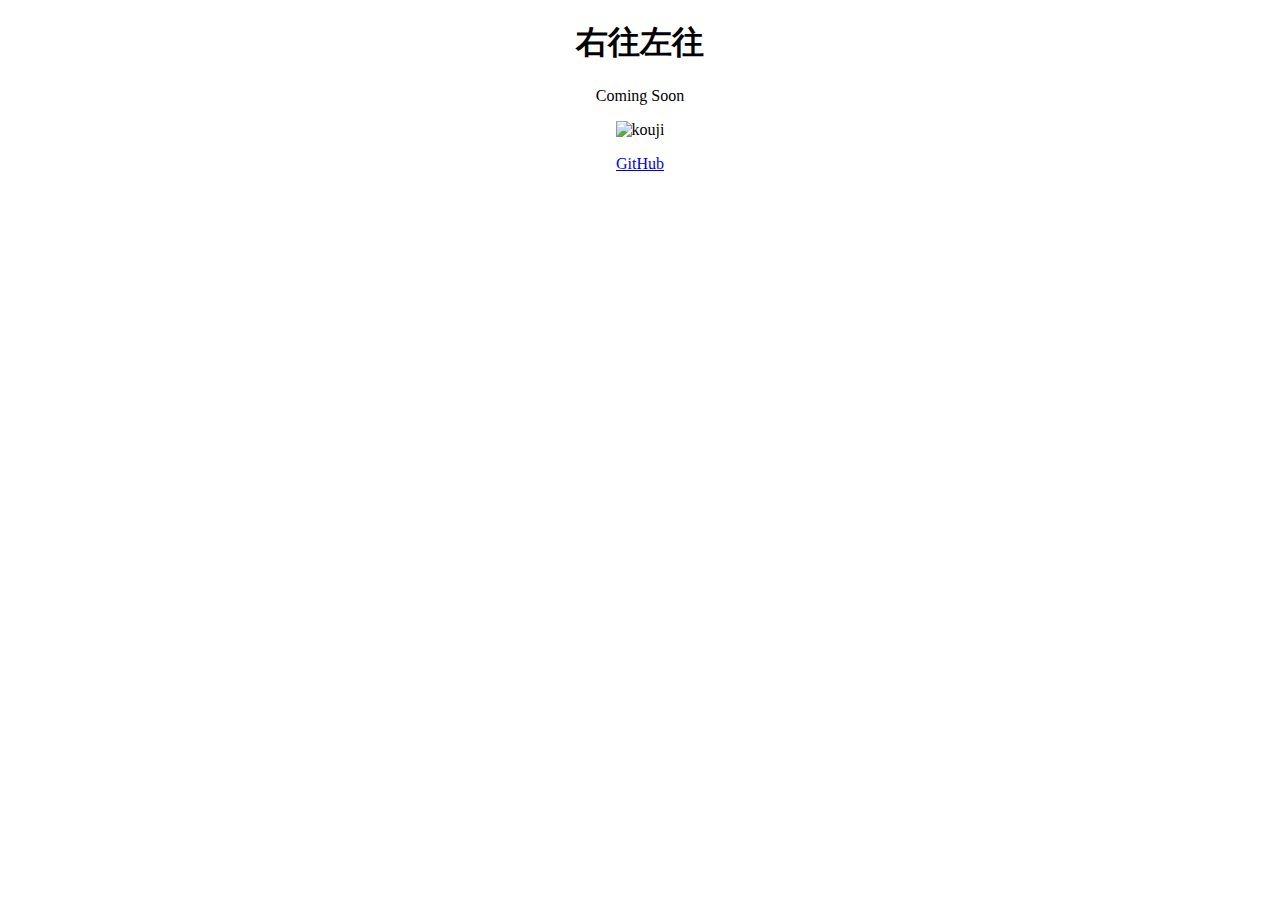
==== index.html @ 5b17a30b "Update index.html" ====
<!DOCTYPE HTML PUBLIC "-//W3C//DTD HTML 4.01//EN">
<html lang="ja">
<head>
<meta http-equiv="Content-Type" content="text/html; charset=UTF-8">
  <meta name="viewport" content="width=device-width,initial-scale=1.0">
  <meta name="theme-color" content="#ffa6fb">
<center>
<title>右往左往する</title>
</head>
<body>
<h1>右往左往</h1>
<p>Coming Soon
<p><img src="https://4.bp.blogspot.com/-rvtAxy-lIqQ/UgsvHLfNQpI/AAAAAAAAXPw/5Yj4KpNsq3A/s800/mark_koujichu.png" alt="kouji" width="300" height="300">
<p><a href="https://github.io">GitHub</a>
</center>
</body>
</html>
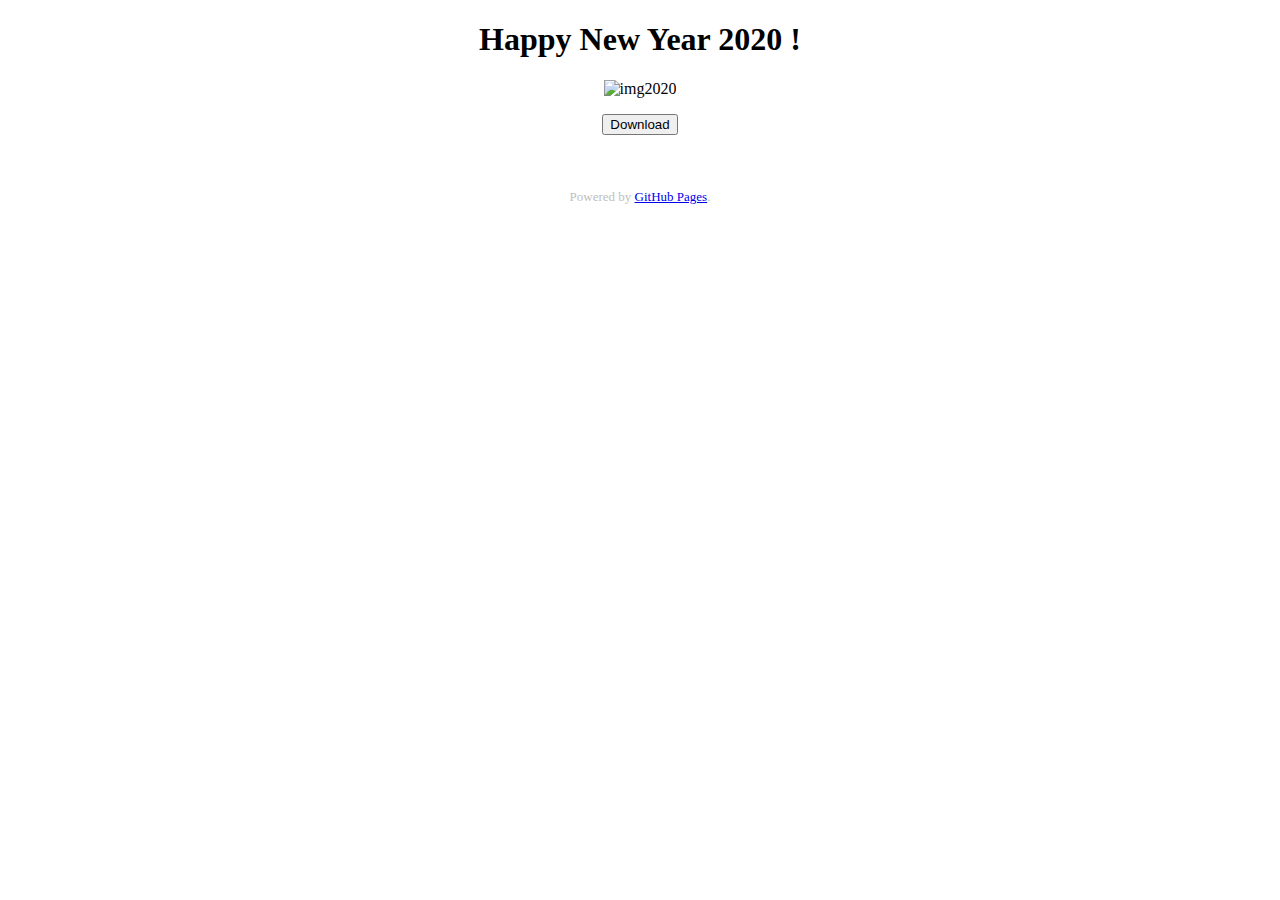
==== commit 136733a8: "Update index.html" ====
--- a/index.html
+++ b/index.html
@@ -1,17 +1,35 @@
 <!DOCTYPE HTML PUBLIC "-//W3C//DTD HTML 4.01//EN">
 <html lang="ja">
-<head>
-<meta http-equiv="Content-Type" content="text/html; charset=UTF-8">
+ <head>
+  <meta http-equiv="Content-Type" content="text/html; charset=UTF-8">
   <meta name="viewport" content="width=device-width,initial-scale=1.0">
   <meta name="theme-color" content="#ffa6fb">
+  <!-- Material Design Lite -->
+   <script src="https://code.getmdl.io/1.3.0/material.min.js"></script>
+   <link rel="stylesheet" href="https://code.getmdl.io/1.3.0/material.indigo-pink.min.css">
+  <!-- Material Design icon font -->
+   <link rel="stylesheet" href="https://fonts.googleapis.com/icon?family=Material+Icons">
+  <title>NEW YEAR 2020!</title>
+</head>
+<body oncontextmenu="return false;">
 <center>
-<title>右往左往する</title>
-</head>
-<body>
-<h1>右往左往</h1>
-<p>Coming Soon
-<p><img src="https://4.bp.blogspot.com/-rvtAxy-lIqQ/UgsvHLfNQpI/AAAAAAAAXPw/5Yj4KpNsq3A/s800/mark_koujichu.png" alt="kouji" width="300" height="300">
-<p><a href="https://github.io">GitHub</a>
+<h1>Happy New Year 2020 !</h1>
+<p>
+<p><img src="img.png" alt="img2020">
+<p>
+<p>
+   <!-- Raised button -->
+    <a href="2020_img.png" download="img_2020.png">
+    <button class="mdl-button mdl-js-button mdl-button--raised">
+      Download
+    </button>
+    </a>
+<br>
+<br>
+<br>
+<p><font size="2"><span style="color:#C0C0C0">Powered by <span style="color:#0000FF"><a href="https://github.io">GitHub Pages</a></span>.</span></font>
 </center>
 </body>
 </html>
+
+
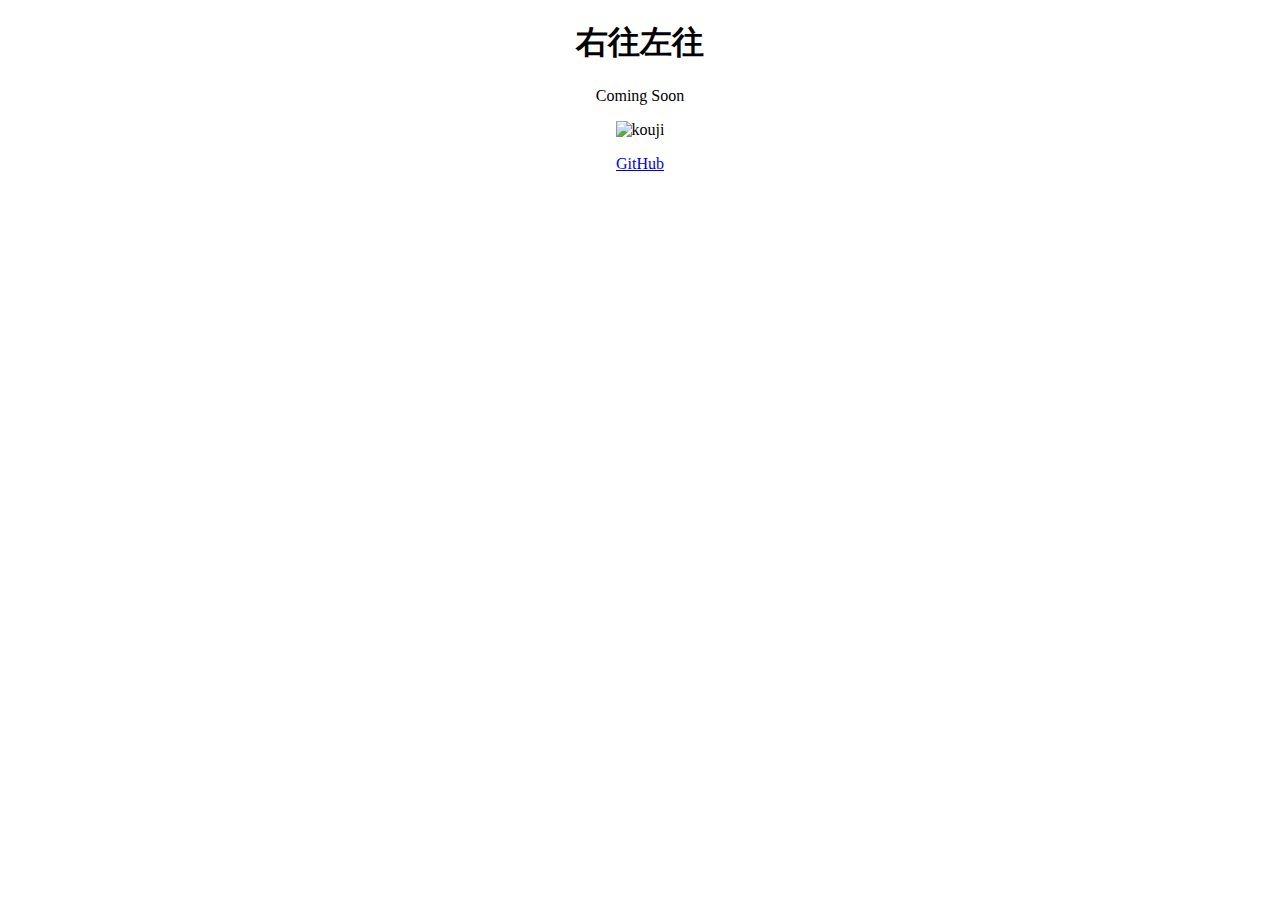
==== commit 1dc365e8: "Add files via upload" ====
--- a/index.html
+++ b/index.html
@@ -1,35 +1,17 @@
 <!DOCTYPE HTML PUBLIC "-//W3C//DTD HTML 4.01//EN">
 <html lang="ja">
- <head>
-  <meta http-equiv="Content-Type" content="text/html; charset=UTF-8">
+<head>
+<meta http-equiv="Content-Type" content="text/html; charset=UTF-8">
   <meta name="viewport" content="width=device-width,initial-scale=1.0">
   <meta name="theme-color" content="#ffa6fb">
-  <!-- Material Design Lite -->
-   <script src="https://code.getmdl.io/1.3.0/material.min.js"></script>
-   <link rel="stylesheet" href="https://code.getmdl.io/1.3.0/material.indigo-pink.min.css">
-  <!-- Material Design icon font -->
-   <link rel="stylesheet" href="https://fonts.googleapis.com/icon?family=Material+Icons">
-  <title>NEW YEAR 2020!</title>
+<center>
+<title>右往左往する</title>
 </head>
 <body oncontextmenu="return false;">
-<center>
-<h1>Happy New Year 2020 !</h1>
-<p>
-<p><img src="img.png" alt="img2020">
-<p>
-<p>
-   <!-- Raised button -->
-    <a href="2020_img.png" download="img_2020.png">
-    <button class="mdl-button mdl-js-button mdl-button--raised">
-      Download
-    </button>
-    </a>
-<br>
-<br>
-<br>
-<p><font size="2"><span style="color:#C0C0C0">Powered by <span style="color:#0000FF"><a href="https://github.io">GitHub Pages</a></span>.</span></font>
+<h1>右往左往</h1>
+<p>Coming Soon
+<p><img src="https://4.bp.blogspot.com/-rvtAxy-lIqQ/UgsvHLfNQpI/AAAAAAAAXPw/5Yj4KpNsq3A/s800/mark_koujichu.png" alt="kouji" width="300" height="300">
+<p><a href="https://github.io">GitHub</a>
 </center>
 </body>
 </html>
-
-
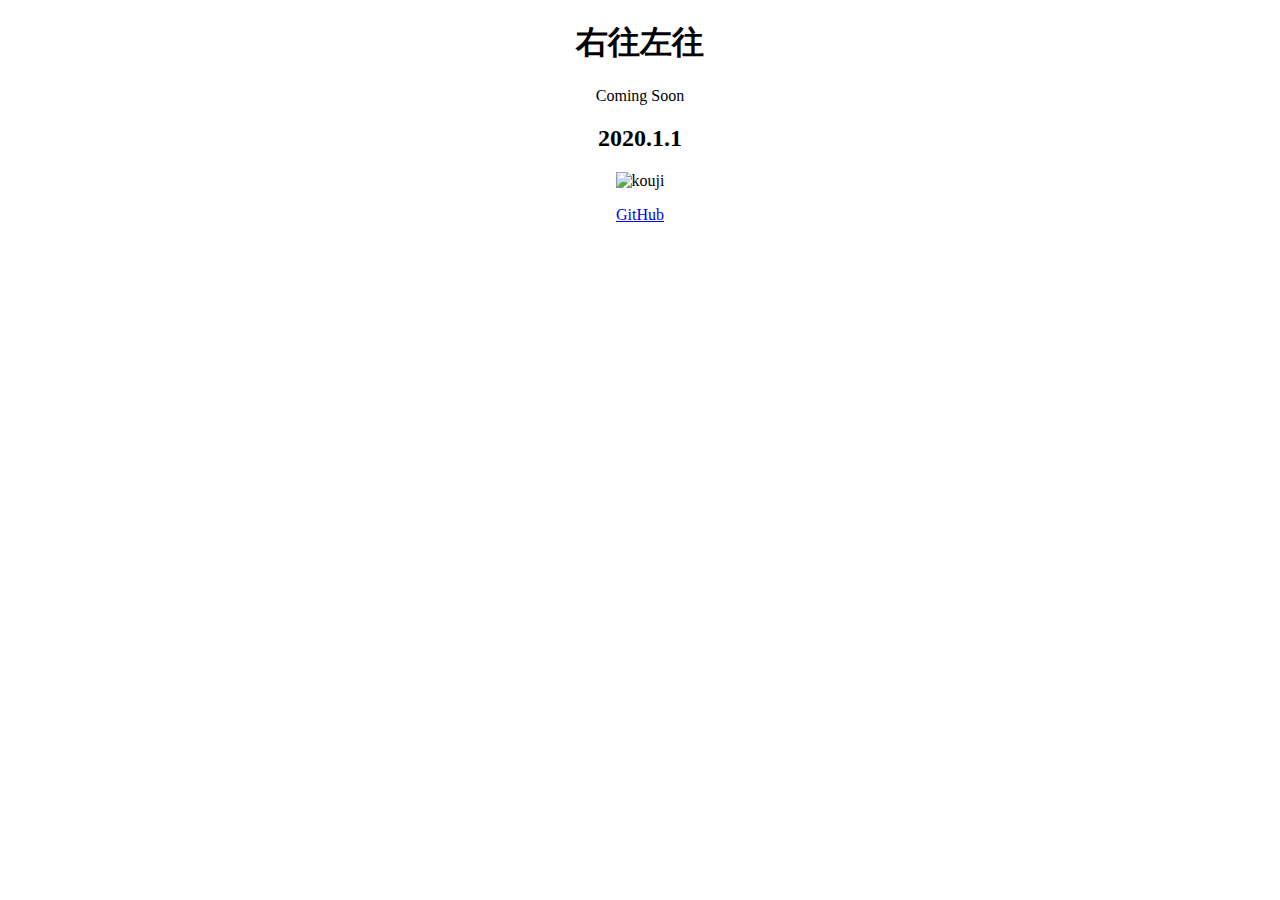
==== commit 22ce6d38: "homepage" ====
--- a/index.html
+++ b/index.html
@@ -6,12 +6,25 @@
   <meta name="theme-color" content="#ffa6fb">
 <center>
 <title>右往左往する</title>
+<link rel="stylesheet" href="common.css">
 </head>
 <body oncontextmenu="return false;">
 <h1>右往左往</h1>
 <p>Coming Soon
-<p><img src="https://4.bp.blogspot.com/-rvtAxy-lIqQ/UgsvHLfNQpI/AAAAAAAAXPw/5Yj4KpNsq3A/s800/mark_koujichu.png" alt="kouji" width="300" height="300">
+<h2>2020.1.1</h2>
+<p><div id="timer"></div>
+<p><img src="https://4.bp.blogspot.com/-PoHe6OMUdAo/VD3SUiir2oI/AAAAAAAAoSE/pcw9LrOUgYM/s800/ojigi_animal_kuma.png" alt="kouji" width="280" height="400">
+<br>
 <p><a href="https://github.io">GitHub</a>
 </center>
+<script type="text/javascript" src="jquery-1.10.2.min.js"></script>
+<script type="text/javascript" src="jquery.yycountdown.js"></script>
+<script type="text/javascript">
+	$("#timer").yycountdown({
+		endDateTime   : '2020/01/01 00:00:00'
+	});
+	
+	
+</script>
 </body>
 </html>
--- a/common.css
+++ b/common.css
@@ -0,0 +1,5 @@
+.yycountdown-box{
+  text-align:center;
+  margin:20px 0;
+  color:#000000;
+}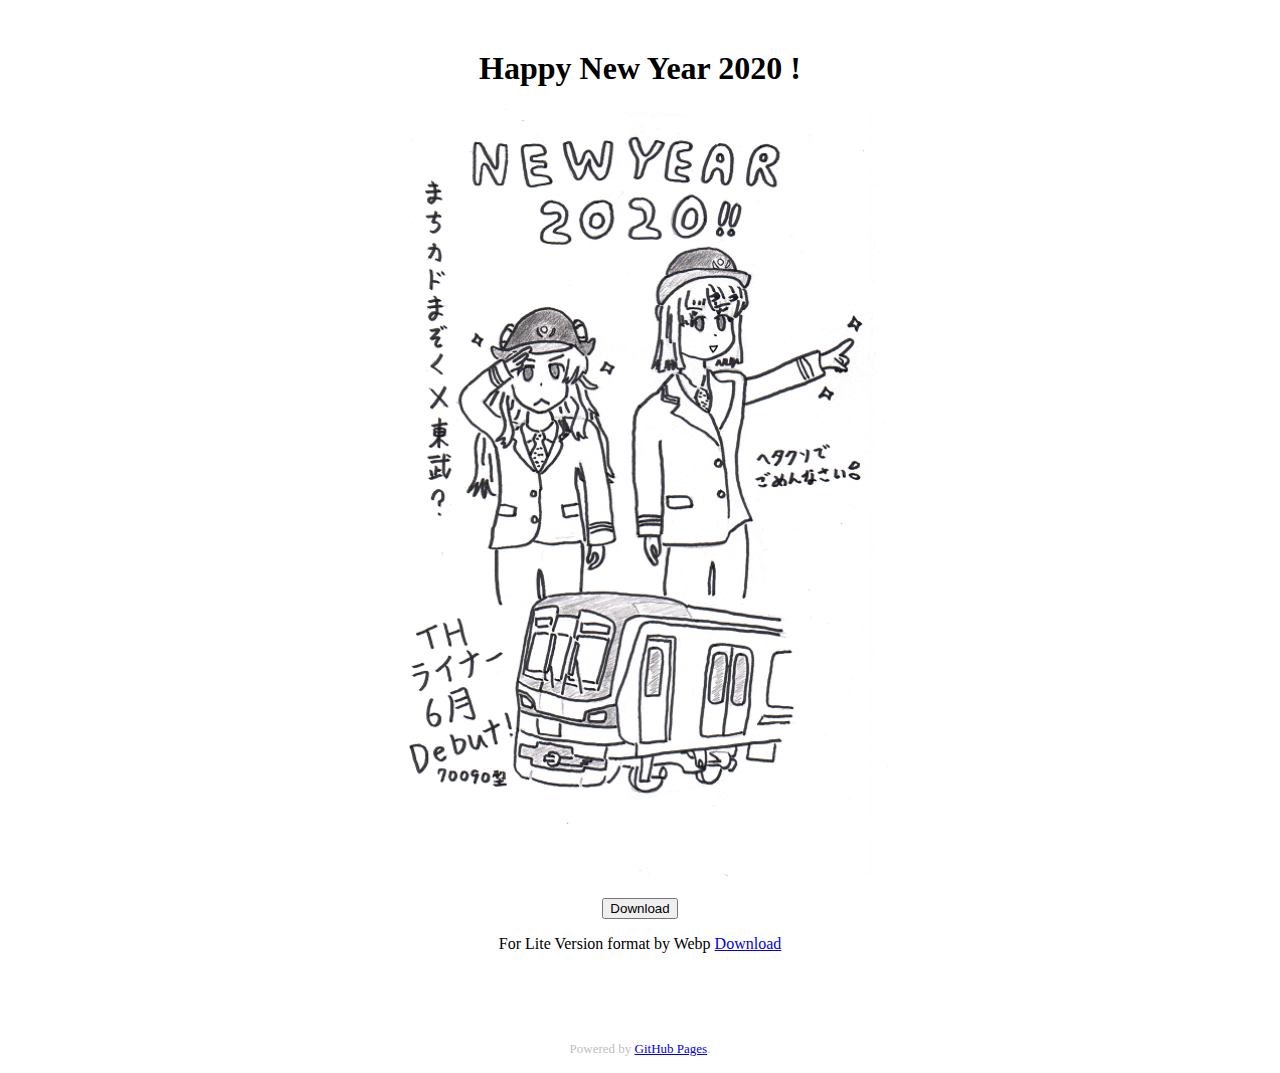
==== commit 56ad7bac: "Update index.html" ====
--- a/index.html
+++ b/index.html
@@ -1,30 +1,44 @@
 <!DOCTYPE HTML PUBLIC "-//W3C//DTD HTML 4.01//EN">
 <html lang="ja">
-<head>
-<meta http-equiv="Content-Type" content="text/html; charset=UTF-8">
+ <head>
+  <meta http-equiv="Content-Type" content="text/html; charset=UTF-8">
   <meta name="viewport" content="width=device-width,initial-scale=1.0">
   <meta name="theme-color" content="#ffa6fb">
-<center>
-<title>右往左往する</title>
-<link rel="stylesheet" href="common.css">
+  <!-- Material Design Lite -->
+   <script src="https://code.getmdl.io/1.3.0/material.min.js"></script>
+    <link rel="stylesheet" href="https://code.getmdl.io/1.3.0/material.indigo-pink.min.css">
+  <!-- Material Design icon font -->
+    <link rel="stylesheet" href="https://fonts.googleapis.com/icon?family=Material+Icons">
+   <link rel="icon" type="image/x-icon" href="./favicon.ico">
+   <link rel="apple-touch-icon" sizes="180x180" href="./apple-touch-icon-180x180.png">　 
+  <title>NEW YEAR 2020!</title>
+  <style type="text/css">
+    p.resizeimage { max-width: 500px; }
+    p.resizeimage img { width: 100%; }
+  </style>
 </head>
 <body oncontextmenu="return false;">
-<h1>右往左往</h1>
-<p>Coming Soon
-<h2>2020.1.1</h2>
-<p><div id="timer"></div>
-<p><img src="https://4.bp.blogspot.com/-PoHe6OMUdAo/VD3SUiir2oI/AAAAAAAAoSE/pcw9LrOUgYM/s800/ojigi_animal_kuma.png" alt="kouji" width="280" height="400">
+<center>
+<h1>Happy New Year 2020 !</h1>
+<p>
+<p class="resizeimage">
+ <img src="img.png" alt="img2020">
+</p>
+<p>
+   <!-- Raised button -->
+    <a href="2020_img.png" download="img_2020.png">
+    <button class="mdl-button mdl-js-button mdl-button--raised">
+      Download
+    </button>
+    </a>
 <br>
-<p><a href="https://github.io">GitHub</a>
+ <p>For Lite Version format by Webp <a href="img_lite.webp" download="img_2020_lite.webp">Download</a></p>
+ <br>
+<br>
+<br>
+<p><font size="2"><span style="color:#C0C0C0">Powered by <span style="color:#0000FF"><a href="https://github.io">GitHub Pages</a></span>.</span></font>
 </center>
-<script type="text/javascript" src="jquery-1.10.2.min.js"></script>
-<script type="text/javascript" src="jquery.yycountdown.js"></script>
-<script type="text/javascript">
-	$("#timer").yycountdown({
-		endDateTime   : '2020/01/01 00:00:00'
-	});
-	
-	
-</script>
 </body>
 </html>
+
+
